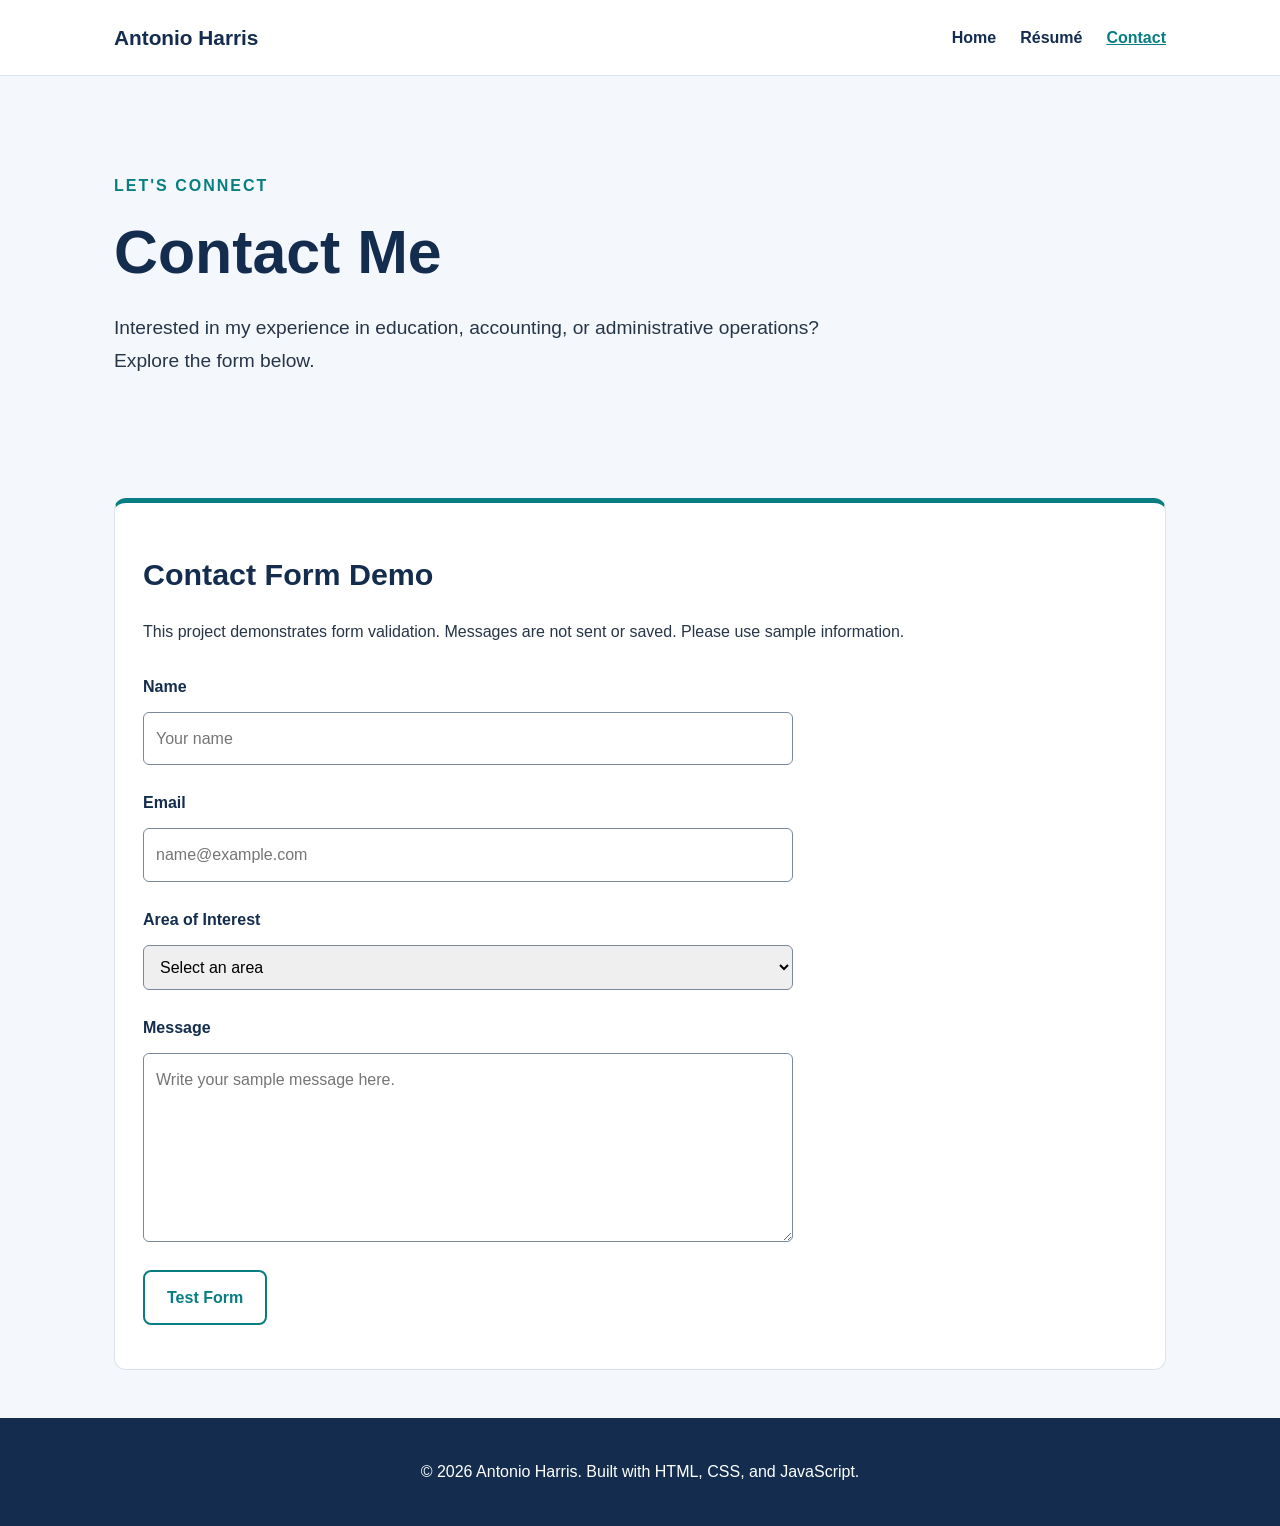
==== contact.html @ c04e1389 "Completed Final Project" ====
<!DOCTYPE html>
<html lang="en">
<head>
    <meta charset="UTF-8">
    <meta name="viewport" content="width=device-width, initial-scale=1.0">
    <title>Contact | Antonio Harris</title>
    <link rel="stylesheet" href="style.css">
    <script src="contact.js" defer></script>
</head>
<body>
    <header>
        <nav aria-label="Main navigation">
            <a class="logo" href="index.html">Antonio Harris</a>

            <div class="nav-links">
                <a href="index.html">Home</a>
                <a href="resume.html">Résumé</a>
                <a href="contact.html" aria-current="page">Contact</a>
            </div>
        </nav>
    </header>

    <main>
        <section class="hero">
            <p class="eyebrow">LET'S CONNECT</p>
            <h1>Contact Me</h1>
            <p class="hero-description">
                Interested in my experience in education, accounting,
                or administrative operations? Explore the form below.
            </p>
        </section>

        <section class="card">
            <h2>Contact Form Demo</h2>
            <p id="demo-notice">
                This project demonstrates form validation.
                Messages are not sent or saved. Please use sample information.
            </p>

            <form id="contact-form" aria-describedby="demo-notice">
                <label for="name">Name</label>
                <input
                    type="text"
                    id="name"
                    name="name"
                    placeholder="Your name"
                    required
                >

                <label for="email">Email</label>
                <input
                    type="email"
                    id="email"
                    name="email"
                    placeholder="name@example.com"
                    required
                >

                <label for="interest">Area of Interest</label>
                <select id="interest" name="interest" required>
                    <option value="">Select an area</option>
                    <option value="education">Education</option>
                    <option value="accounting">Accounting</option>
                    <option value="administration">Administration</option>
                    <option value="other">Other</option>
                </select>

                <label for="message">Message</label>
                <textarea
                    id="message"
                    name="message"
                    rows="6"
                    placeholder="Write your sample message here."
                    required
                ></textarea>

                <button type="submit">Test Form</button>
            </form>

            <p id="form-feedback" role="status"></p>
        </section>
    </main>

    <footer>
        <p>&copy; 2026 Antonio Harris. Built with HTML, CSS, and JavaScript.</p>
    </footer>
</body>
</html>
---- style.css ----
/* Shared colors and sizing */
:root {
    --navy: #142d4e;
    --teal: #087e83;
    --background: #f4f7fb;
    --text: #263548;
}

* {
    box-sizing: border-box;
}

body {
    margin: 0;
    font-family: Arial, sans-serif;
    line-height: 1.7;
    color: var(--text);
    background: var(--background);
}

/* Navigation */
header {
    background: white;
    border-bottom: 1px solid #dce3ec;
}

nav {
    max-width: 1100px;
    margin: auto;
    padding: 20px 24px;
    display: flex;
    justify-content: space-between;
    align-items: center;
    gap: 20px;
}

.logo {
    font-size: 1.3rem;
    font-weight: bold;
    color: var(--navy);
    text-decoration: none;
}

.nav-links {
    display: flex;
    gap: 24px;
}

.nav-links a {
    color: var(--navy);
    text-decoration: none;
    font-weight: bold;
}

.nav-links a:hover,
.nav-links a[aria-current="page"] {
    color: var(--teal);
    text-decoration: underline;
}

/* Page layout */
main {
    max-width: 1100px;
    margin: auto;
    padding: 0 24px;
}

section {
    margin-bottom: 48px;
}

h1,
h2,
h3 {
    color: var(--navy);
    line-height: 1.2;
}

h1 {
    font-size: clamp(2.2rem, 6vw, 3.8rem);
    margin: 16px 0 24px;
}

h2 {
    font-size: 1.9rem;
}

.hero {
    padding: 80px 0 40px;
}

.eyebrow {
    color: var(--teal);
    font-weight: bold;
    letter-spacing: 2px;
}

.hero-description {
    max-width: 720px;
    font-size: 1.2rem;
    margin-bottom: 32px;
}

/* Links styled as buttons */
.button {
    display: inline-block;
    padding: 12px 22px;
    margin: 0 10px 12px 0;
    border: 2px solid var(--teal);
    border-radius: 8px;
    background: var(--teal);
    color: white;
    text-decoration: none;
    font-weight: bold;
}

.button-outline {
    background: transparent;
    color: var(--teal);
}

.button:hover {
    background: var(--navy);
    border-color: var(--navy);
    color: white;
}

/* Content cards */
.about,
.card {
    padding: 28px;
    border: 1px solid #dce3ec;
    border-radius: 12px;
    background: white;
}

.card {
    border-top: 5px solid var(--teal);
}

.card h3 {
    margin-top: 0;
}

/* Interactive strength buttons */
.strength-buttons {
    display: flex;
    flex-wrap: wrap;
    gap: 12px;
    margin: 24px 0;
}

button {
    padding: 12px 22px;
    border: 2px solid var(--teal);
    border-radius: 8px;
    background: white;
    color: var(--teal);
    font: inherit;
    font-weight: bold;
    cursor: pointer;
}

button:hover {
    background: var(--teal);
    color: white;
}

a:focus-visible,
button:focus-visible {
    outline: 3px solid var(--navy);
    outline-offset: 4px;
}

/* Footer */
footer {
    padding: 24px;
    text-align: center;
    background: var(--navy);
    color: white;
}

/* Smaller screens */
@media (max-width: 600px) {
    nav {
        flex-direction: column;
    }

    .nav-links {
        gap: 18px;
    }

    .hero {
        padding-top: 48px;
    }

    .about,
    .card {
        padding: 20px;
    }
}
/* Space between résumé job cards */
article.card {
    margin-bottom: 24px;
}

/* Contact form layout */
#contact-form {
    display: flex;
    flex-direction: column;
    gap: 12px;
    max-width: 650px;
}

#contact-form label {
    margin-top: 12px;
    font-weight: bold;
    color: var(--navy);
}

#contact-form input,
#contact-form select,
#contact-form textarea {
    width: 100%;
    padding: 12px;
    border: 1px solid #79899b;
    border-radius: 6px;
    font: inherit;
}

#contact-form textarea {
    resize: vertical;
}

#contact-form button {
    align-self: flex-start;
    margin-top: 16px;
}

#form-feedback {
    font-weight: bold;
}
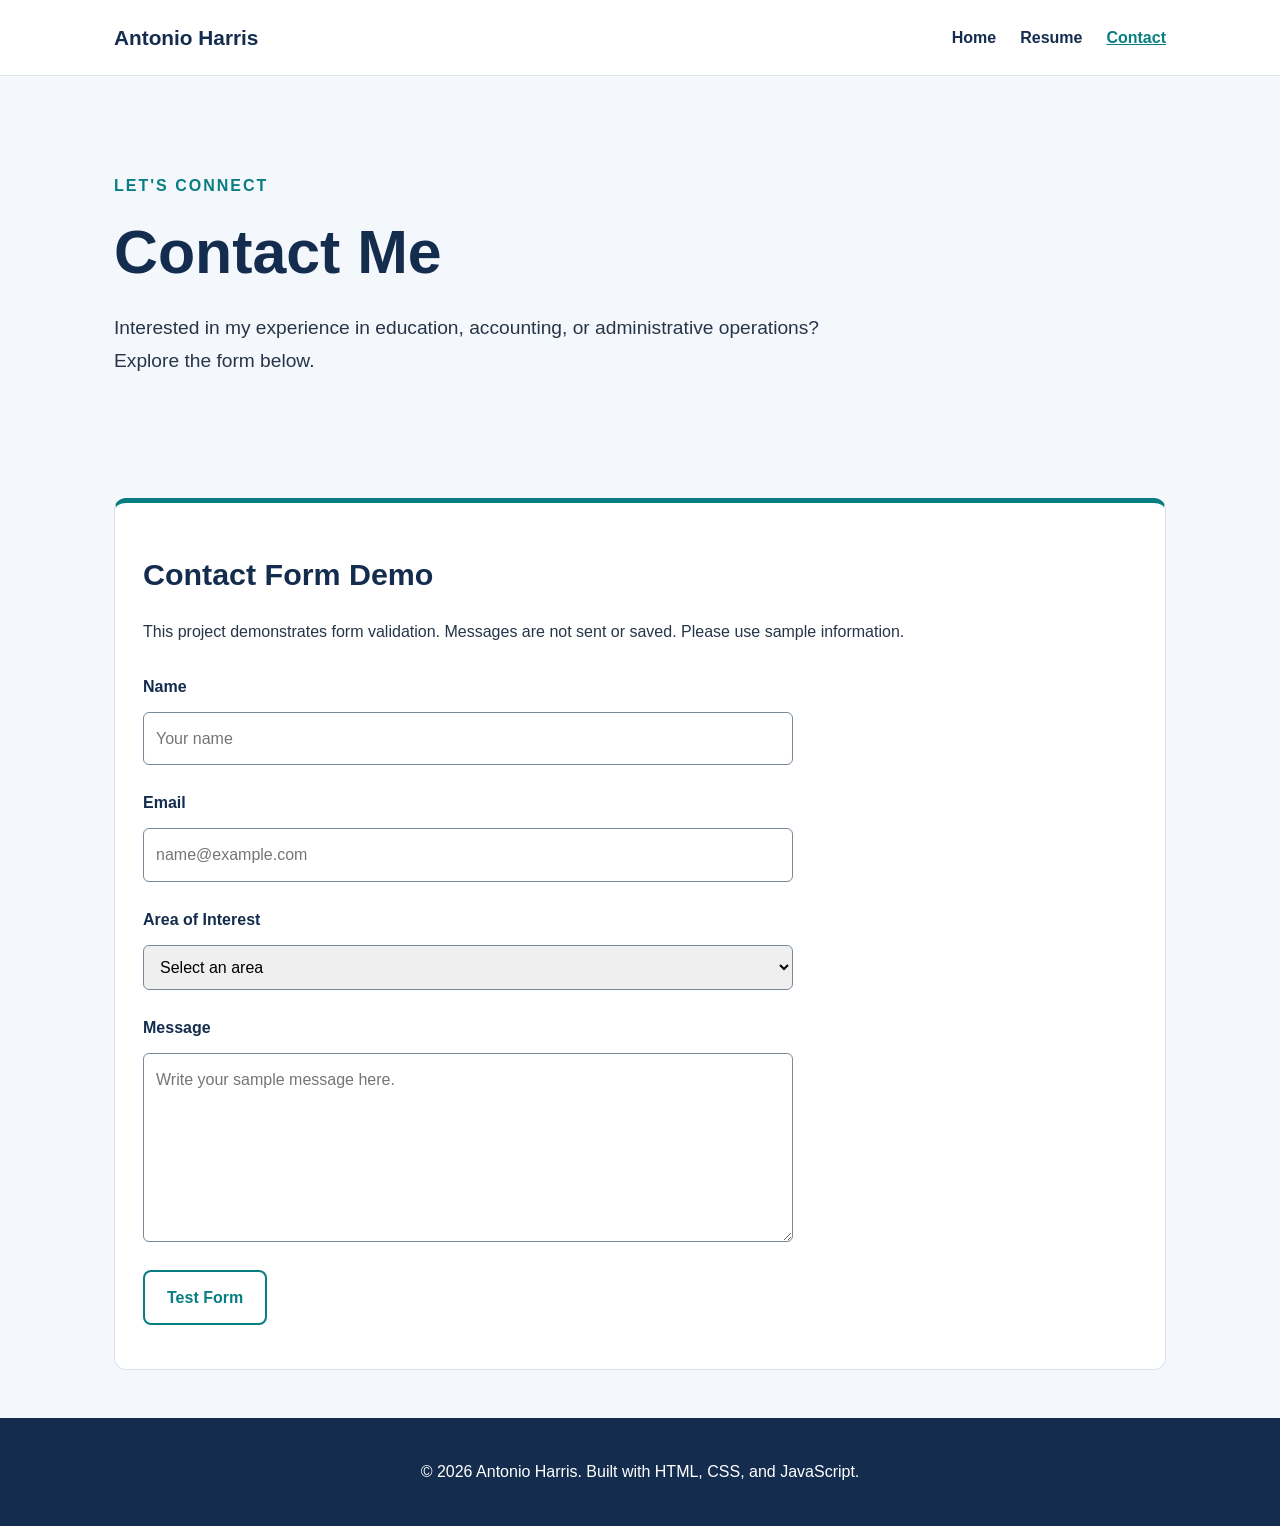
==== commit 7123014a: "Build three-page professional portfolio" ====
--- a/contact.html
+++ b/contact.html
@@ -14,7 +14,7 @@
 
             <div class="nav-links">
                 <a href="index.html">Home</a>
-                <a href="resume.html">Résumé</a>
+                <a href="resume.html">Resume</a>
                 <a href="contact.html" aria-current="page">Contact</a>
             </div>
         </nav>
--- a/style.css
+++ b/style.css
@@ -199,7 +199,7 @@
         padding: 20px;
     }
 }
-/* Space between résumé job cards */
+/* Space between Resume job cards */
 article.card {
     margin-bottom: 24px;
 }
